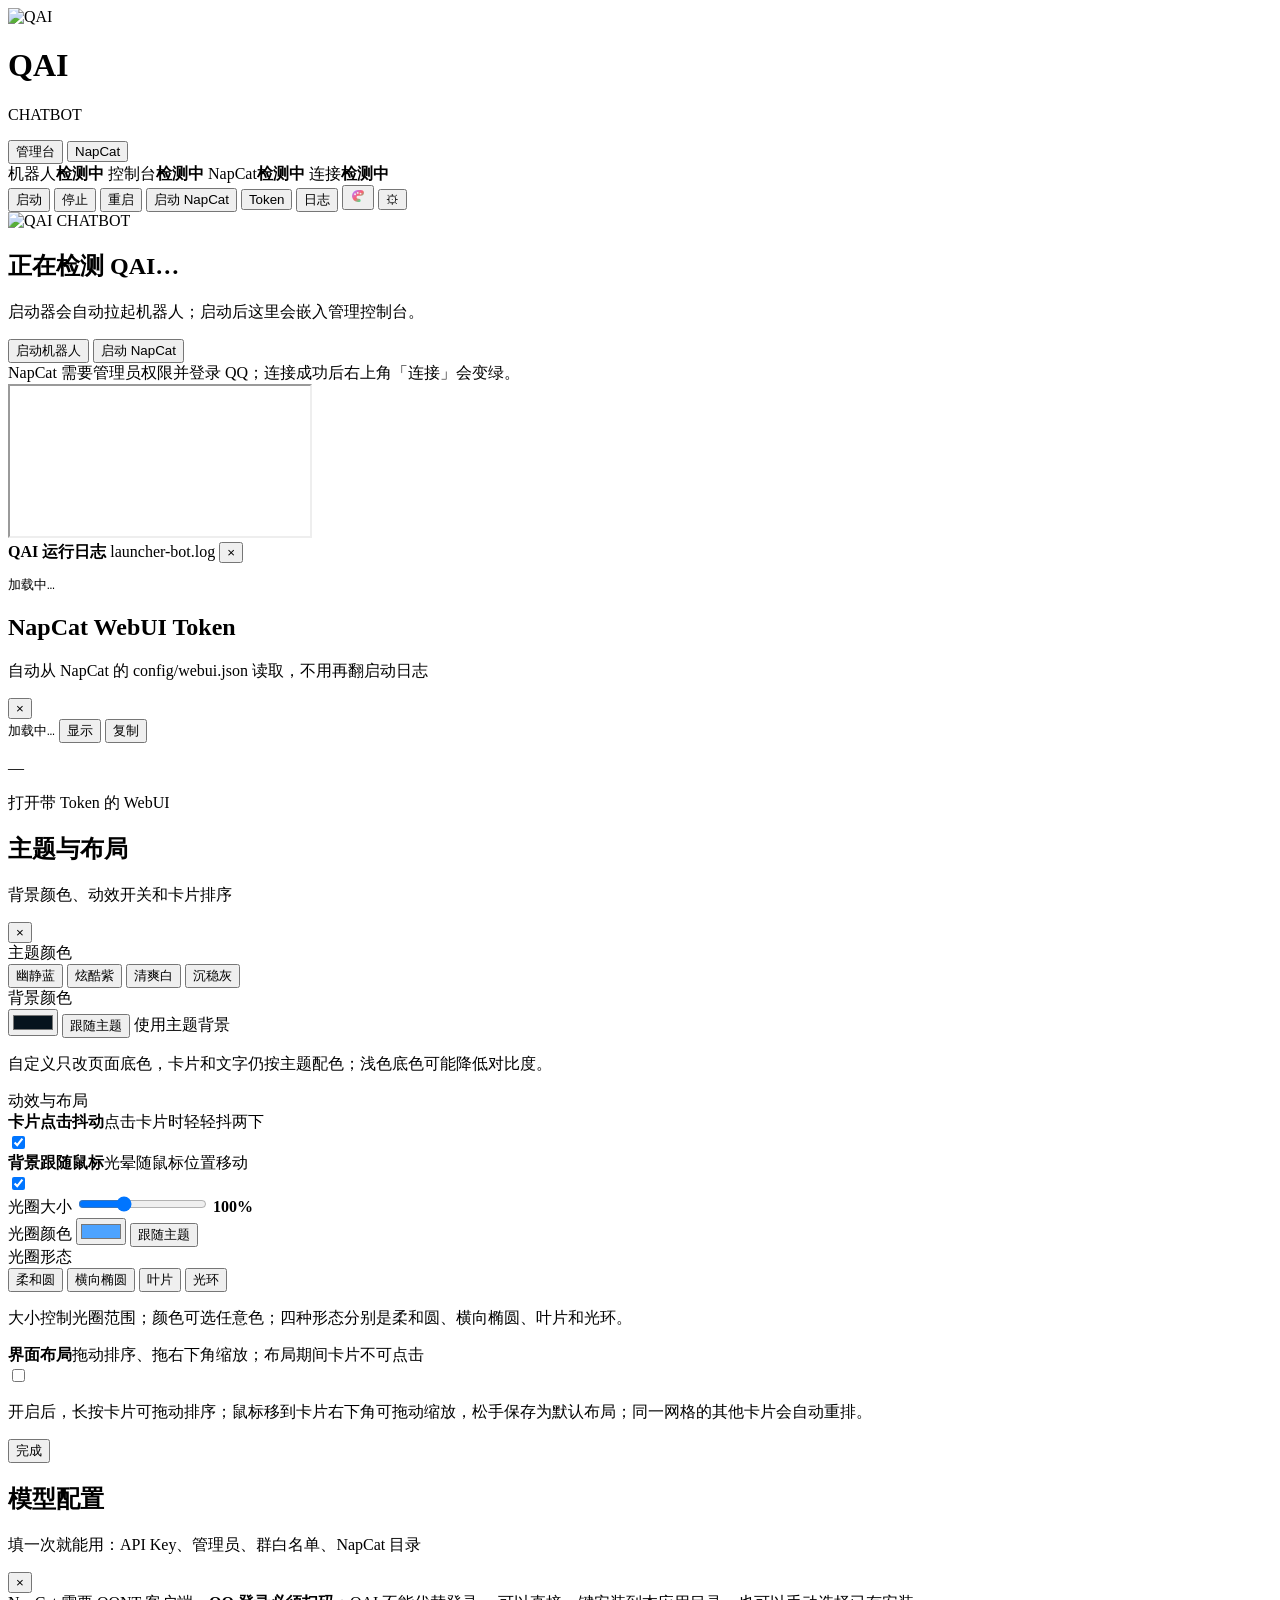
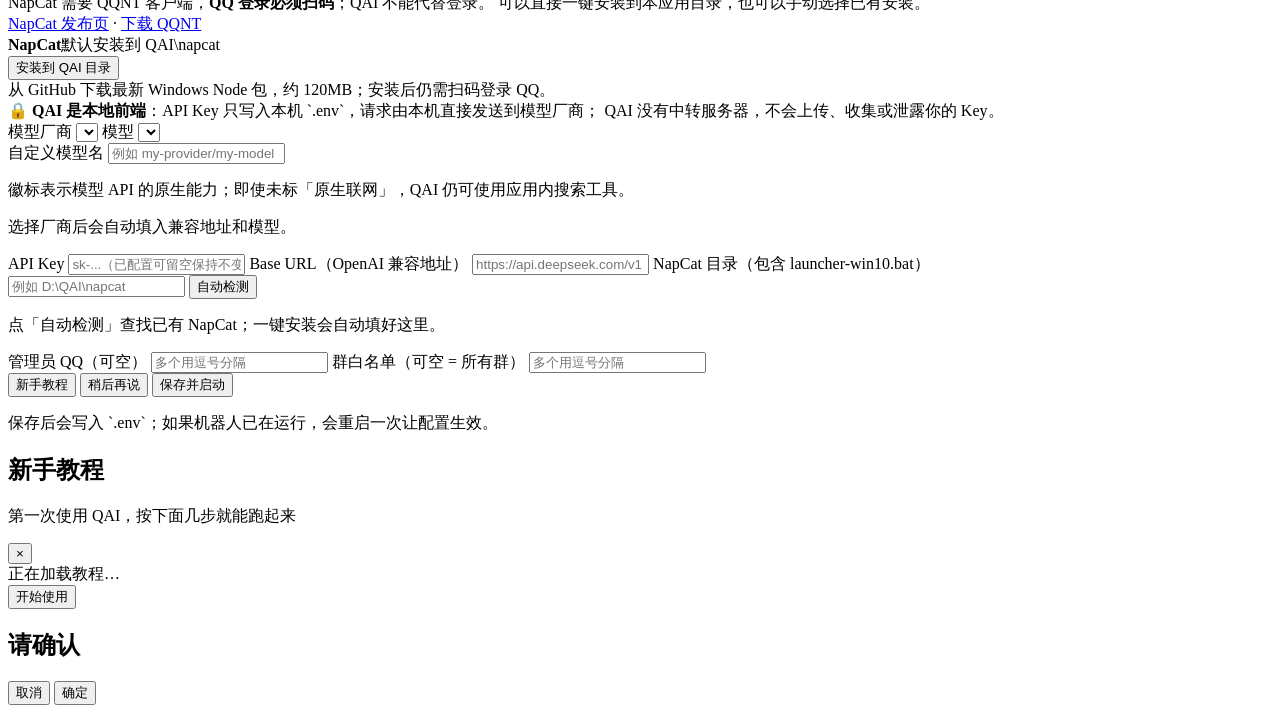
==== launcher_ui/index.html @ df4a03fd "1.0" ====
<!DOCTYPE html>
<html lang="zh-CN">
<head>
  <meta charset="utf-8">
  <meta name="viewport" content="width=device-width, initial-scale=1">
  <meta name="theme-color" content="#0a0c12">
  <title>QAI</title>
  <meta name="theme-color" content="#06131d">
  <script>
    try {
      var savedTheme = localStorage.getItem("qai-theme");
      document.documentElement.dataset.theme = savedTheme || "blue";
    } catch (e) {
      document.documentElement.dataset.theme = "blue";
    }
  </script>
  <link rel="icon" href="/qai-icon-64.png" type="image/png">
  <link rel="stylesheet" href="/app.css">
  <link rel="stylesheet" href="/theme.css">
</head>
<body class="qai-shell">
<div class="ambient" aria-hidden="true"></div>
<header class="topbar">
  <div class="brand">
    <div class="brand-logo"><img src="/qai-icon.png" alt="QAI"></div>
    <div class="brand-text">
      <h1>QAI</h1>
      <p>CHATBOT</p>
    </div>
  </div>

  <div class="view-tabs" id="viewTabs">
    <button class="view-tab active" data-view="panel" type="button">管理台</button>
    <button class="view-tab" data-view="napcat" type="button">NapCat</button>
  </div>

  <div class="statuses" id="statuses">
    <span class="status-chip" id="chipBot"><i></i><span>机器人</span><b>检测中</b></span>
    <span class="status-chip" id="chipPanel"><i></i><span>控制台</span><b>检测中</b></span>
    <span class="status-chip" id="chipNapcat"><i></i><span>NapCat</span><b>检测中</b></span>
    <span class="status-chip" id="chipWs"><i></i><span>连接</span><b>检测中</b></span>
  </div>

  <div class="actions">
    <button class="btn btn-primary" id="startBtn" type="button">启动</button>
    <button class="btn" id="stopBtn" type="button">停止</button>
    <button class="btn" id="restartBtn" type="button">重启</button>
    <button class="btn btn-ghost" id="napcatBtn" type="button">启动 NapCat</button>
    <button class="btn btn-ghost" id="tokenBtn" type="button">Token</button>
    <button class="btn btn-ghost" id="logBtn" type="button">日志</button>
    <button class="icon-btn" id="appearanceBtn" type="button" title="主题与布局" aria-label="主题与布局">
      <svg class="rainbow-icon" viewBox="0 0 24 24" width="16" height="16" aria-hidden="true">
        <defs>
          <linearGradient id="qaiRainbow" x1="0" y1="0" x2="24" y2="24" gradientUnits="userSpaceOnUse">
            <stop offset="0%" stop-color="#ff5f6d"><animate attributeName="stop-color" values="#ff5f6d;#4facfe;#47e891;#c471ed;#ff5f6d" dur="8s" repeatCount="indefinite"/></stop>
            <stop offset="25%" stop-color="#ffc371"><animate attributeName="stop-color" values="#ffc371;#c471ed;#4facfe;#47e891;#ffc371" dur="8s" repeatCount="indefinite"/></stop>
            <stop offset="50%" stop-color="#47e891"><animate attributeName="stop-color" values="#47e891;#ff5f6d;#ffc371;#4facfe;#47e891" dur="8s" repeatCount="indefinite"/></stop>
            <stop offset="75%" stop-color="#4facfe"><animate attributeName="stop-color" values="#4facfe;#47e891;#c471ed;#ffc371;#4facfe" dur="8s" repeatCount="indefinite"/></stop>
            <stop offset="100%" stop-color="#c471ed"><animate attributeName="stop-color" values="#c471ed;#ffc371;#ff5f6d;#47e891;#c471ed" dur="8s" repeatCount="indefinite"/></stop>
          </linearGradient>
        </defs>
        <path fill="url(#qaiRainbow)" d="M12 3a9 9 0 1 0 0 18h1.6a2.4 2.4 0 0 0 0-4.8H12a2.2 2.2 0 0 1 0-4.4h4.2A4.8 4.8 0 0 0 21 7.2 4.8 4.8 0 0 0 16.2 3H12Zm-4.4 5a1.4 1.4 0 1 1 0 2.8 1.4 1.4 0 0 1 0-2.8Zm4-2a1.4 1.4 0 1 1 0 2.8 1.4 1.4 0 0 1 0-2.8Zm4.2 1a1.4 1.4 0 1 1 0 2.8 1.4 1.4 0 0 1 0-2.8Z"/>
      </svg>
    </button>
    <button class="icon-btn" id="setupBtn" type="button" title="模型配置" aria-label="模型配置"><span class="gear-icon">⚙</span></button>
  </div>
</header>

<main class="stage">
  <div class="placeholder" id="placeholder">
    <div class="cover-card"><img src="/qai-cover.png" alt="QAI CHATBOT"></div>
    <h2 id="placeholderTitle">正在检测 QAI…</h2>
    <p id="placeholderText">启动器会自动拉起机器人；启动后这里会嵌入管理控制台。</p>
    <div class="placeholder-actions">
      <button class="btn btn-primary" id="placeholderStart" type="button">启动机器人</button>
      <button class="btn btn-ghost" id="placeholderNapcat" type="button">启动 NapCat</button>
    </div>
    <div class="hint" id="placeholderHint">NapCat 需要管理员权限并登录 QQ；连接成功后右上角「连接」会变绿。</div>
  </div>
  <iframe id="panelFrame" title="QAI 管理控制台 / NapCat WebUI" src="about:blank"></iframe>

  <section class="log-drawer hidden" id="logDrawer">
    <div class="log-head">
      <b>QAI 运行日志</b>
      <span class="muted" id="logMeta">launcher-bot.log</span>
      <button class="icon-btn" id="closeLog" type="button" aria-label="关闭">×</button>
    </div>
    <pre id="logText">加载中…</pre>
  </section>
</main>

<div class="modal-backdrop hidden" id="tokenModal">
  <div class="modal" role="dialog" aria-modal="true" aria-labelledby="tokenTitle">
    <div class="modal-head">
      <div>
        <h2 id="tokenTitle">NapCat WebUI Token</h2>
        <p class="muted">自动从 NapCat 的 config/webui.json 读取，不用再翻启动日志</p>
      </div>
      <button class="icon-btn" id="closeToken" type="button" aria-label="关闭">×</button>
    </div>
    <div class="modal-body">
      <div class="token-row">
        <code id="tokenDisplay">加载中…</code>
        <button class="btn btn-ghost btn-sm" id="toggleToken" type="button">显示</button>
        <button class="btn btn-primary btn-sm" id="copyToken" type="button">复制</button>
      </div>
      <p class="hint" id="tokenMeta">—</p>
      <div class="modal-actions">
        <a class="btn btn-primary" id="tokenOpen" target="_blank" rel="noreferrer">打开带 Token 的 WebUI</a>
      </div>
    </div>
  </div>
</div>

<div class="modal-backdrop hidden" id="appearanceModal">
  <div class="modal appearance-modal" role="dialog" aria-modal="true" aria-labelledby="appearanceTitle">
    <div class="modal-head">
      <div>
        <h2 id="appearanceTitle">主题与布局</h2>
        <p class="muted">背景颜色、动效开关和卡片排序</p>
      </div>
      <button class="icon-btn" id="closeAppearance" type="button" aria-label="关闭">×</button>
    </div>
    <div class="modal-body">
      <div class="setting-group">
        <div class="setting-title">主题颜色</div>
        <div class="theme-grid">
          <button class="theme-option theme-choice" data-theme="blue" type="button"><i class="theme-swatch"></i><span>幽静蓝</span></button>
          <button class="theme-option theme-choice" data-theme="purple" type="button"><i class="theme-swatch"></i><span>炫酷紫</span></button>
          <button class="theme-option theme-choice" data-theme="white" type="button"><i class="theme-swatch"></i><span>清爽白</span></button>
          <button class="theme-option theme-choice" data-theme="gray" type="button"><i class="theme-swatch"></i><span>沉稳灰</span></button>
        </div>
      </div>

      <div class="setting-group">
        <div class="setting-title">背景颜色</div>
        <div class="color-row">
          <input type="color" id="bgColor" value="#06131d" aria-label="背景颜色">
          <button class="btn btn-ghost btn-sm" id="bgReset" type="button">跟随主题</button>
          <span class="hint" id="bgColorValue">使用主题背景</span>
        </div>
        <p class="hint">自定义只改页面底色，卡片和文字仍按主题配色；浅色底色可能降低对比度。</p>
      </div>

      <div class="setting-group">
        <div class="setting-title">动效与布局</div>
        <div class="switch-row">
          <div><b>卡片点击抖动</b><span>点击卡片时轻轻抖两下</span></div>
          <label class="switch"><input type="checkbox" id="toggleJiggle" checked><i></i></label>
        </div>
        <div class="switch-row">
          <div><b>背景跟随鼠标</b><span>光晕随鼠标位置移动</span></div>
          <label class="switch"><input type="checkbox" id="toggleBgFollow" checked><i></i></label>
        </div>
        <div class="glow-settings" id="glowSettings">
          <div class="glow-row">
            <span>光圈大小</span>
            <input type="range" id="glowSize" min="60" max="180" step="5" value="100" aria-label="光圈大小">
            <b id="glowSizeValue">100%</b>
          </div>
          <div class="glow-row">
            <span>光圈颜色</span>
            <input type="color" id="glowColor" value="#4da3ff" aria-label="光圈颜色">
            <button class="btn btn-ghost btn-sm" id="glowReset" type="button">跟随主题</button>
          </div>
          <div class="glow-row glow-shape-row">
            <span>光圈形态</span>
            <div class="glow-shapes">
              <button class="glow-shape active" data-shape="soft" type="button">柔和圆</button>
              <button class="glow-shape" data-shape="wide" type="button">横向椭圆</button>
              <button class="glow-shape" data-shape="leaf" type="button">叶片</button>
              <button class="glow-shape" data-shape="ring" type="button">光环</button>
            </div>
          </div>
          <p class="hint">大小控制光圈范围；颜色可选任意色；四种形态分别是柔和圆、横向椭圆、叶片和光环。</p>
        </div>
        <div class="switch-row">
          <div><b>界面布局</b><span>拖动排序、拖右下角缩放；布局期间卡片不可点击</span></div>
          <label class="switch"><input type="checkbox" id="toggleCardDrag"><i></i></label>
        </div>
        <p class="hint">开启后，长按卡片可拖动排序；鼠标移到卡片右下角可拖动缩放，松手保存为默认布局；同一网格的其他卡片会自动重排。</p>
      </div>

      <div class="modal-actions">
        <button class="btn btn-primary" id="appearanceDone" type="button">完成</button>
      </div>
    </div>
  </div>
</div>

<div class="modal-backdrop hidden" id="setupModal">
  <div class="modal setup-modal" role="dialog" aria-modal="true" aria-labelledby="setupTitle">
    <div class="modal-head">
      <div>
        <h2 id="setupTitle">模型配置</h2>
        <p class="muted">填一次就能用：API Key、管理员、群白名单、NapCat 目录</p>
      </div>
      <button class="icon-btn" id="closeSetup" type="button" aria-label="关闭">×</button>
    </div>
    <div class="modal-body">
      <div class="setup-notice">
        NapCat 需要 QQNT 客户端，<b>QQ 登录必须扫码</b>；QAI 不能代替登录。
        可以直接一键安装到本应用目录，也可以手动选择已有安装。<br>
        <a href="https://github.com/NapNeko/NapCatQQ/releases" target="_blank" rel="noreferrer">NapCat 发布页</a>
        ·
        <a href="https://im.qq.com/" target="_blank" rel="noreferrer">下载 QQNT</a>
      </div>

      <div class="install-box">
        <div class="install-head">
          <div><b>NapCat</b><span class="muted">默认安装到 QAI\napcat</span></div>
          <button class="btn btn-primary btn-sm" id="setupNapcatInstall" type="button">安装到 QAI 目录</button>
        </div>
        <div class="install-progress"><i id="setupNapcatBar"></i></div>
        <div class="hint" id="setupNapcatState">从 GitHub 下载最新 Windows Node 包，约 120MB；安装后仍需扫码登录 QQ。</div>
      </div>

      <div class="privacy-note">
        🔒 <b>QAI 是本地前端</b>：API Key 只写入本机 `.env`，请求由本机直接发送到模型厂商；
        QAI 没有中转服务器，不会上传、收集或泄露你的 Key。
      </div>

      <div class="form-row">
        <label class="field">
          <span>模型厂商</span>
          <select id="setupProvider"></select>
        </label>
        <label class="field">
          <span>模型</span>
          <select id="setupModel"></select>
        </label>
      </div>
      <label class="field hidden" id="setupModelCustomWrap">
        <span>自定义模型名</span>
        <input id="setupModelCustom" placeholder="例如 my-provider/my-model" autocomplete="off">
      </label>
      <p class="model-desc" id="setupModelDesc"></p>
      <div class="cap-row" id="setupCaps"></div>
      <p class="hint">徽标表示模型 API 的原生能力；即使未标「原生联网」，QAI 仍可使用应用内搜索工具。</p>
      <p class="hint" id="setupProviderHint">选择厂商后会自动填入兼容地址和模型。</p>

      <label class="field">
        <span>API Key</span>
        <input id="setupKey" type="password" placeholder="sk-...（已配置可留空保持不变）" autocomplete="off">
      </label>
      <label class="field">
        <span>Base URL（OpenAI 兼容地址）</span>
        <input id="setupBase" placeholder="https://api.deepseek.com/v1" autocomplete="off">
      </label>

      <label class="field">
        <span>NapCat 目录（包含 launcher-win10.bat）</span>
        <div class="inline-field">
          <input id="setupNapdir" placeholder="例如 D:\QAI\napcat" autocomplete="off">
          <button class="btn btn-ghost btn-sm" id="setupDetect" type="button">自动检测</button>
        </div>
      </label>
      <p class="hint" id="setupDetectResult">点「自动检测」查找已有 NapCat；一键安装会自动填好这里。</p>
      <div class="form-row">
        <label class="field">
          <span>管理员 QQ（可空）</span>
          <input id="setupAdmin" placeholder="多个用逗号分隔" autocomplete="off">
        </label>
        <label class="field">
          <span>群白名单（可空 = 所有群）</span>
          <input id="setupGroups" placeholder="多个用逗号分隔" autocomplete="off">
        </label>
      </div>
      <div class="modal-actions">
        <button class="btn btn-ghost" id="tutorialBtn" type="button">新手教程</button>
        <button class="btn btn-ghost" id="setupLater" type="button">稍后再说</button>
        <button class="btn btn-primary" id="setupSave" type="button">保存并启动</button>
      </div>
      <p class="hint" id="setupSaveHint">保存后会写入 `.env`；如果机器人已在运行，会重启一次让配置生效。</p>
    </div>
  </div>
</div>

<div id="tutorialModal" class="modal-backdrop hidden">
  <div class="modal tutorial-modal" role="dialog" aria-modal="true" aria-labelledby="tutorialTitle">
    <div class="modal-head">
      <div><h2 id="tutorialTitle">新手教程</h2><p class="muted">第一次使用 QAI，按下面几步就能跑起来</p></div>
      <button class="icon-btn" id="closeTutorial" type="button" aria-label="关闭">×</button>
    </div>
    <div class="modal-body tutorial-body" id="tutorialBody">
      <div class="empty-state">正在加载教程…</div>
    </div>
    <div class="modal-actions">
      <button class="btn btn-primary" id="tutorialDone" type="button">开始使用</button>
    </div>
  </div>
</div>

<div id="qaiConfirmModal" class="modal-backdrop hidden">
  <div class="modal qai-confirm" role="alertdialog" aria-modal="true" aria-labelledby="qaiConfirmTitle">
    <div class="modal-head"><div><h2 id="qaiConfirmTitle">请确认</h2></div></div>
    <div class="modal-body"><p id="qaiConfirmText" class="confirm-text"></p></div>
    <div class="modal-actions">
      <button class="btn btn-ghost" id="qaiConfirmCancel" type="button">取消</button>
      <button class="btn btn-primary" id="qaiConfirmOk" type="button">确定</button>
    </div>
  </div>
</div>

<div id="toast" class="toast" aria-live="polite"></div>
<script src="/models.js"></script>
<script src="/theme.js"></script>
<script src="/app.js"></script>
</body>
</html>
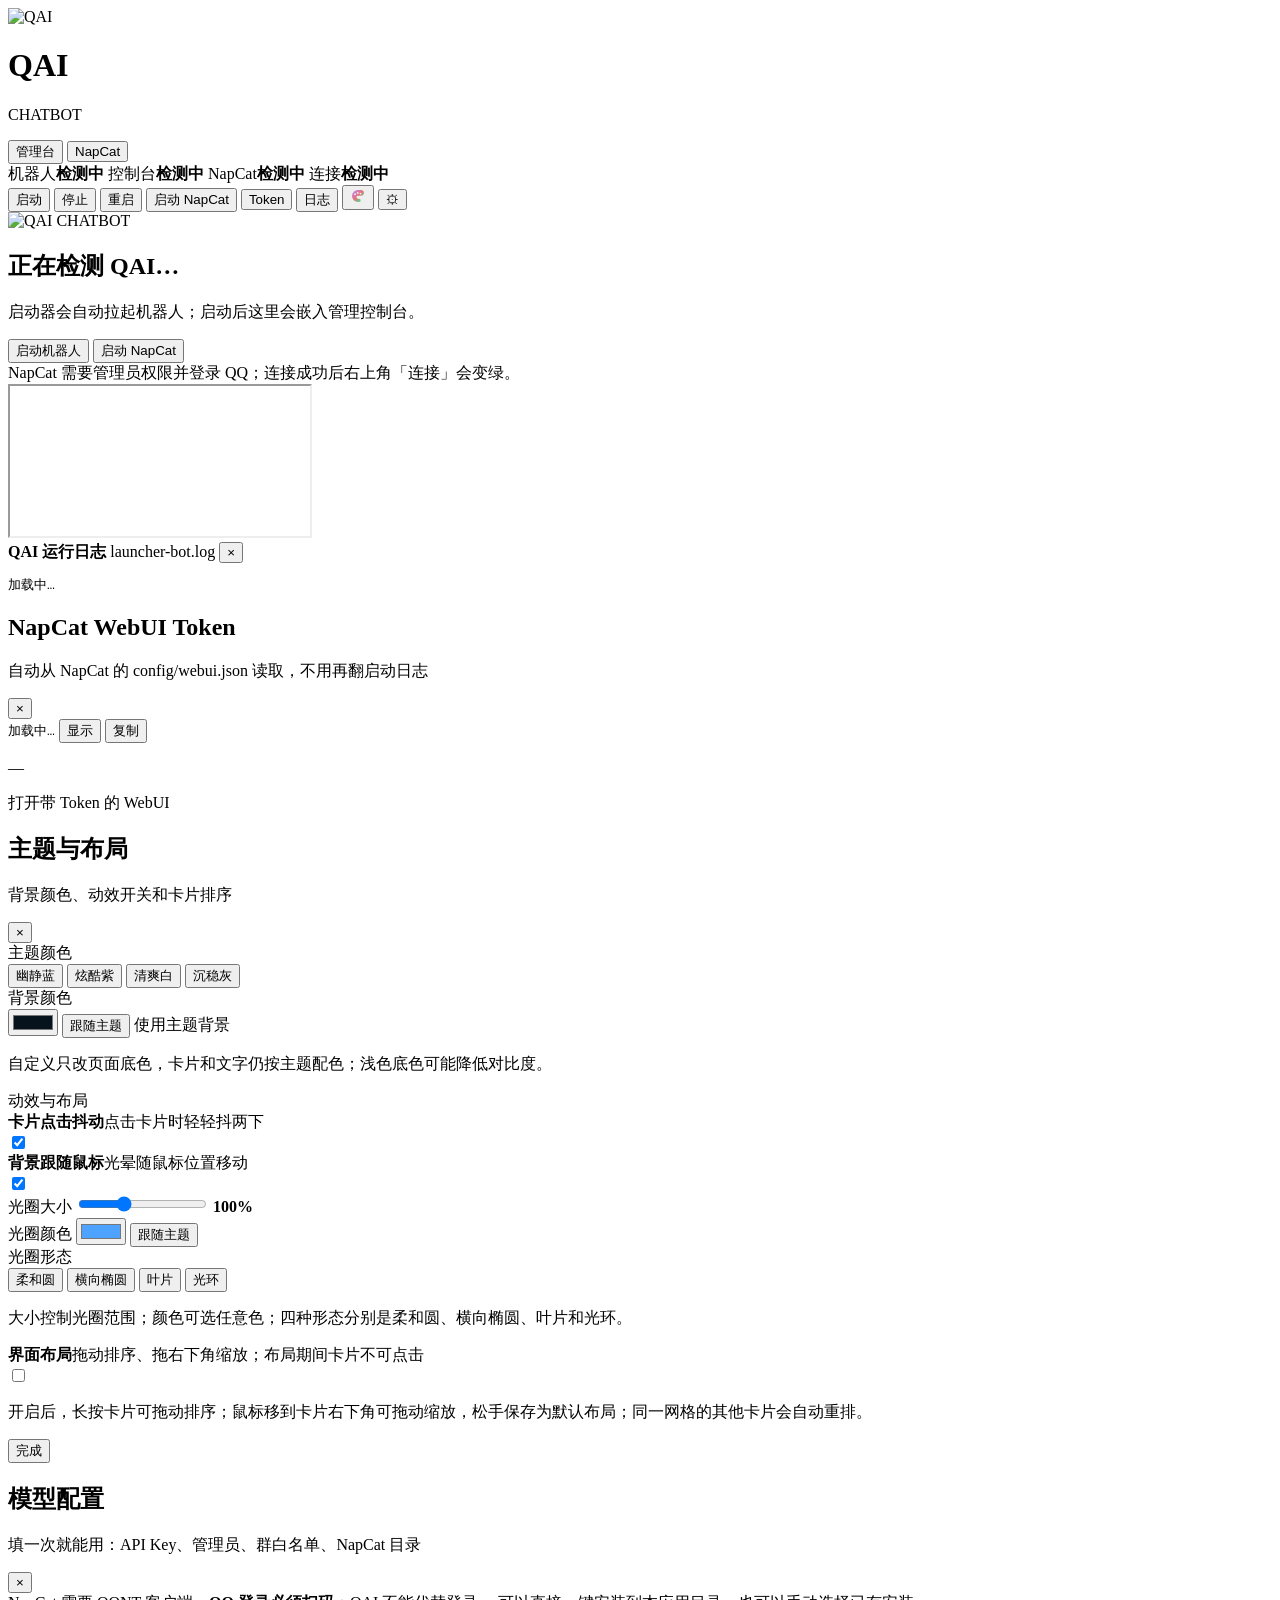
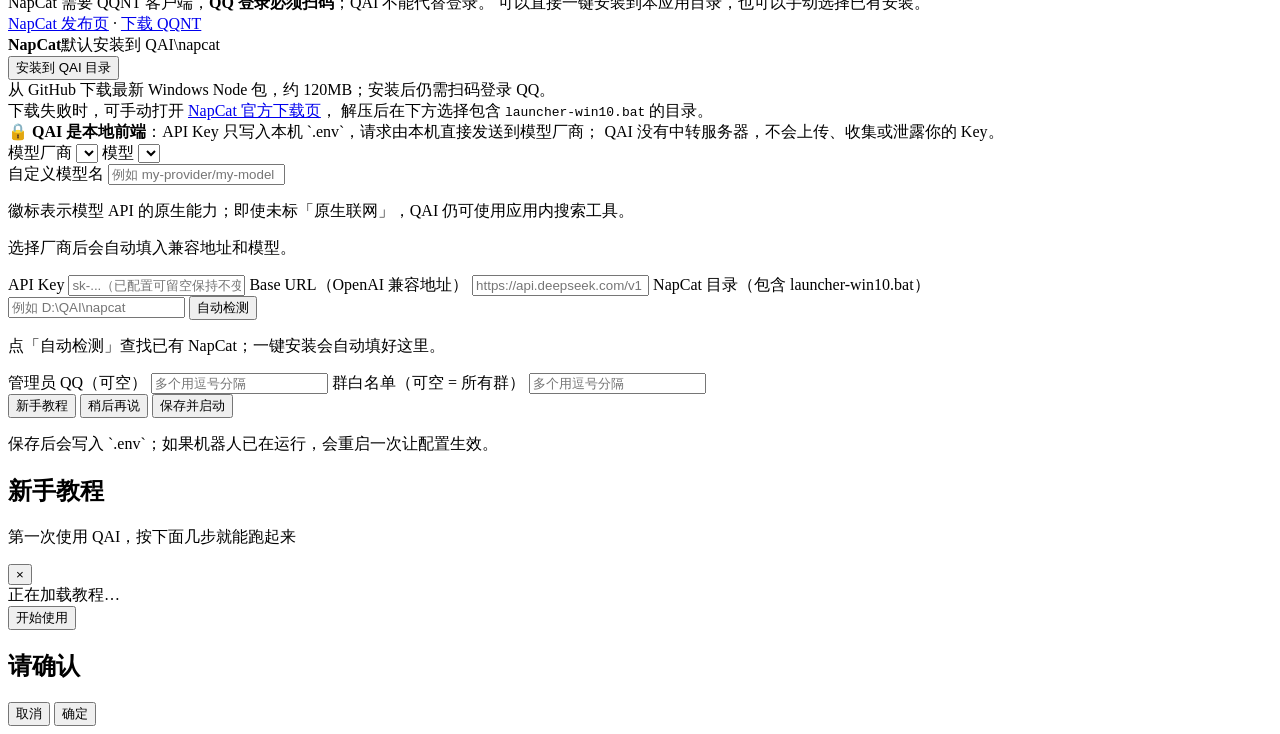
==== commit 5fbe451a: "fix: retry NapCat download and add manual fallback" ====
--- a/launcher_ui/index.html
+++ b/launcher_ui/index.html
@@ -213,6 +213,9 @@
         </div>
         <div class="install-progress"><i id="setupNapcatBar"></i></div>
         <div class="hint" id="setupNapcatState">从 GitHub 下载最新 Windows Node 包，约 120MB；安装后仍需扫码登录 QQ。</div>
+        <div class="hint">下载失败时，可手动打开
+          <a href="https://github.com/NapNeko/NapCatQQ/releases" target="_blank" rel="noreferrer">NapCat 官方下载页</a>，
+          解压后在下方选择包含 <code>launcher-win10.bat</code> 的目录。</div>
       </div>
 
       <div class="privacy-note">
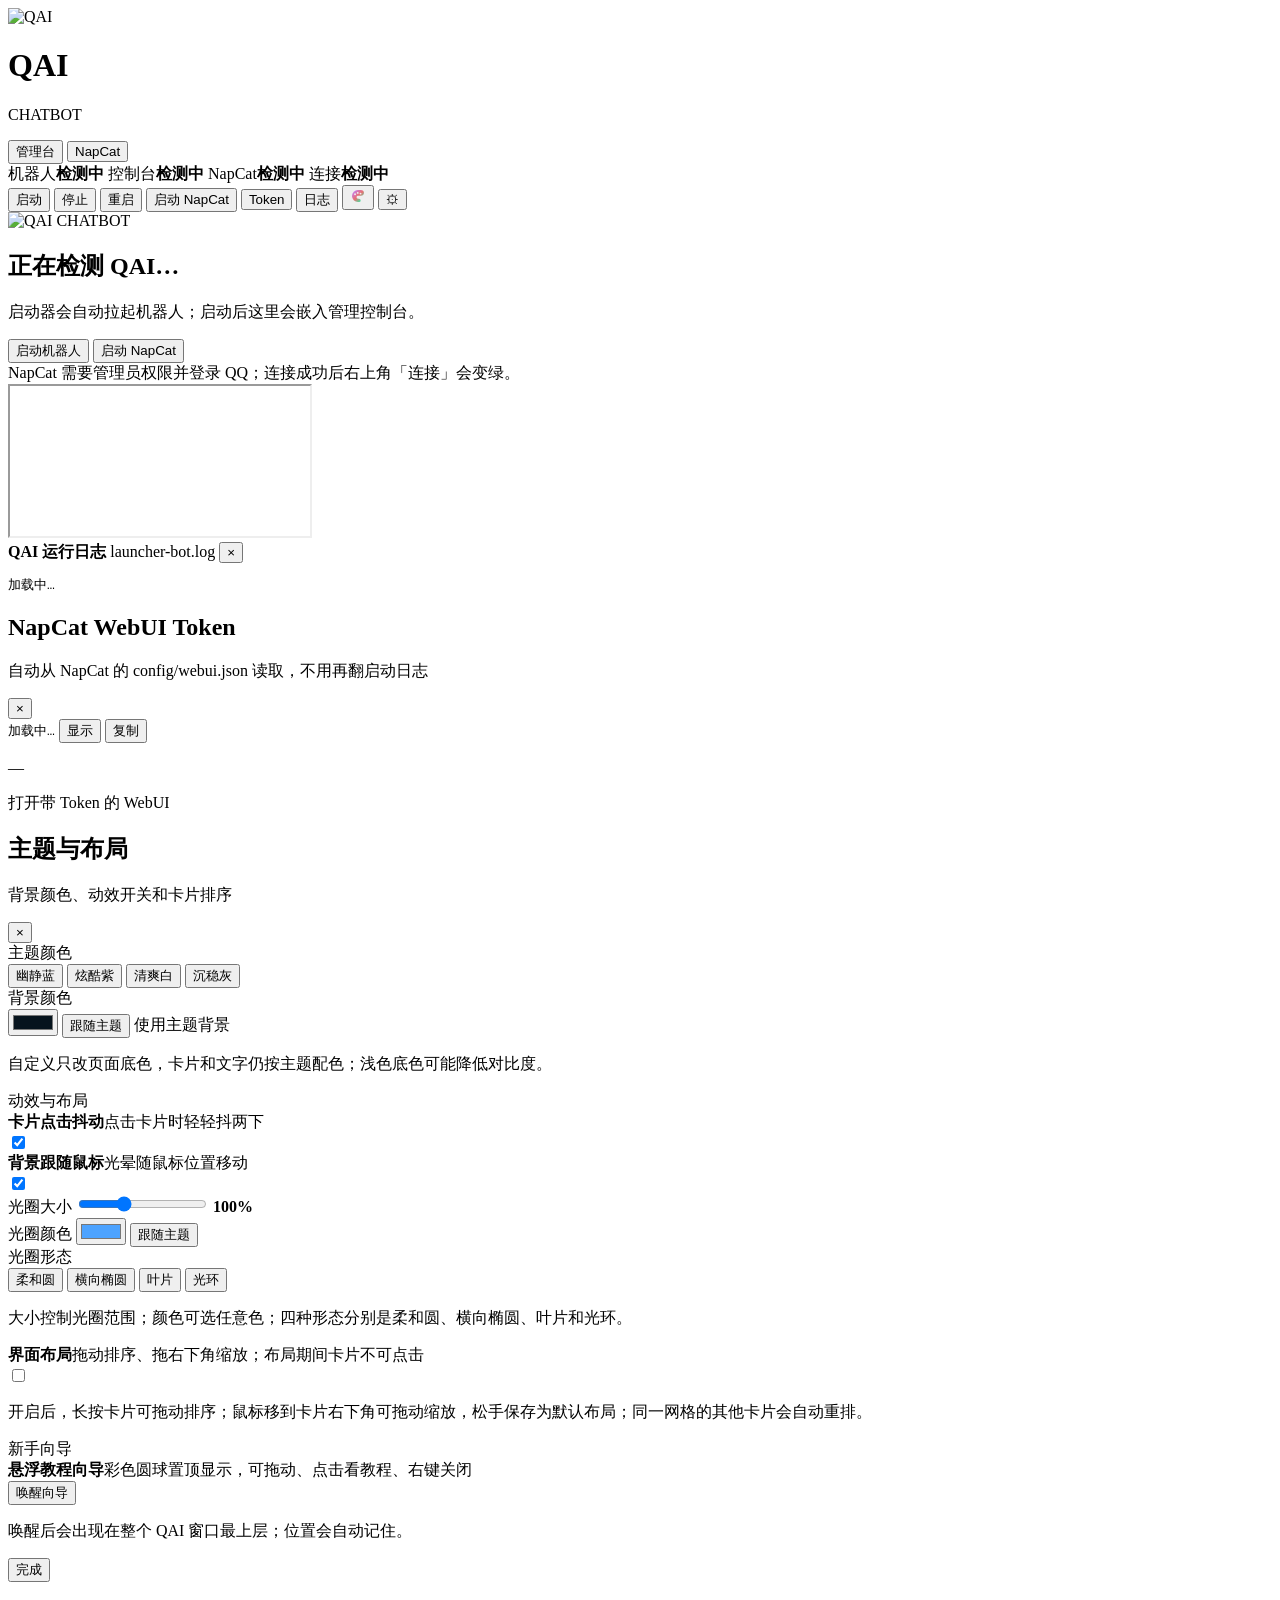
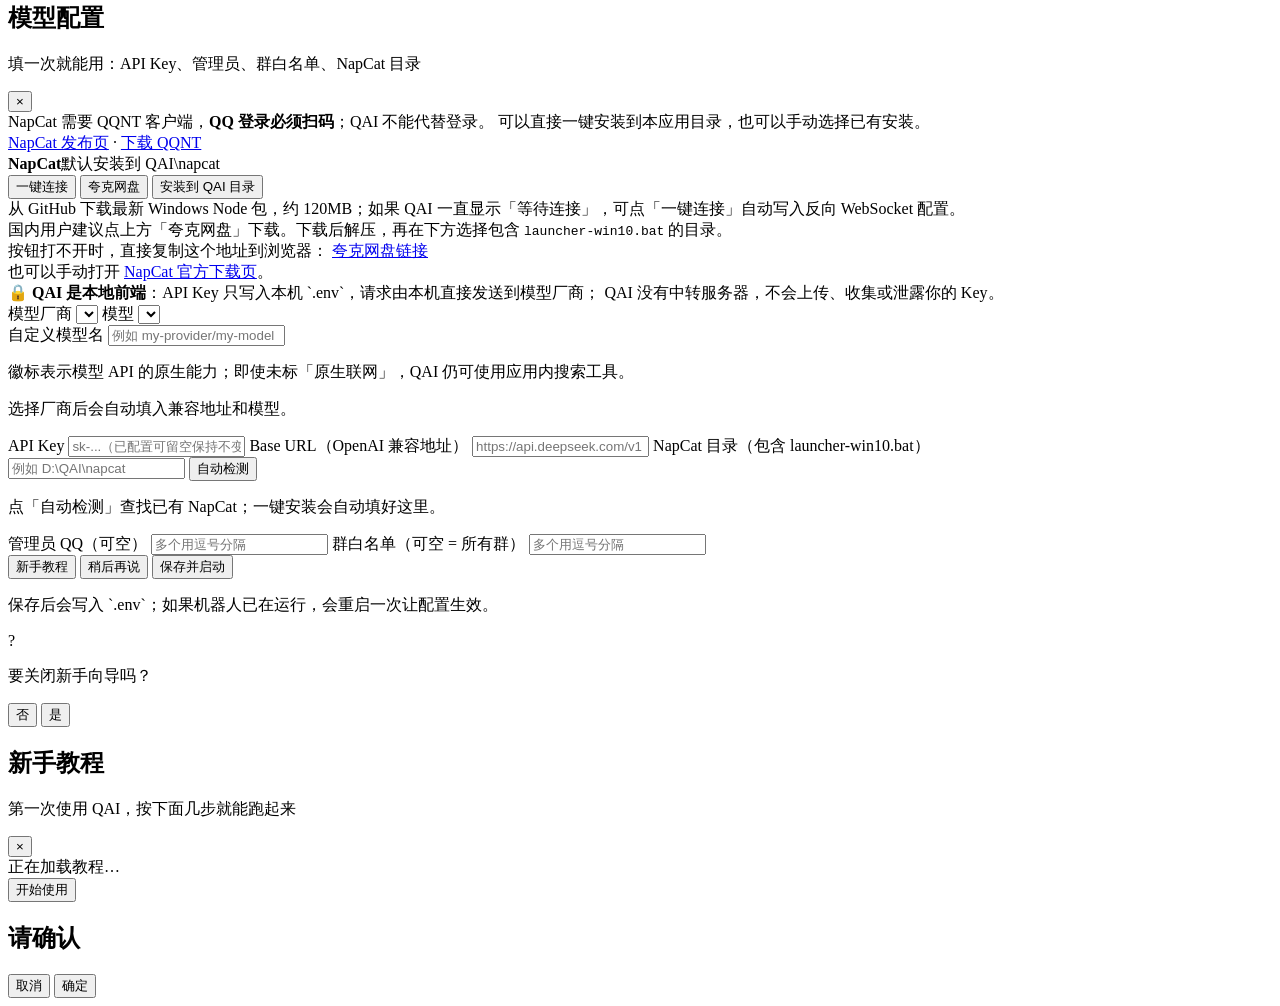
==== commit 5a6e1129: "feat: QAI 1.1.0 persona models, one-click NapCat, floating guide" ====
--- a/launcher_ui/index.html
+++ b/launcher_ui/index.html
@@ -181,6 +181,15 @@
         <p class="hint">开启后，长按卡片可拖动排序；鼠标移到卡片右下角可拖动缩放，松手保存为默认布局；同一网格的其他卡片会自动重排。</p>
       </div>
 
+      <div class="setting-group">
+        <div class="setting-title">新手向导</div>
+        <div class="switch-row">
+          <div><b>悬浮教程向导</b><span>彩色圆球置顶显示，可拖动、点击看教程、右键关闭</span></div>
+          <button class="btn btn-ghost btn-sm" id="wakeGuide" type="button">唤醒向导</button>
+        </div>
+        <p class="hint">唤醒后会出现在整个 QAI 窗口最上层；位置会自动记住。</p>
+      </div>
+
       <div class="modal-actions">
         <button class="btn btn-primary" id="appearanceDone" type="button">完成</button>
       </div>
@@ -209,13 +218,20 @@
       <div class="install-box">
         <div class="install-head">
           <div><b>NapCat</b><span class="muted">默认安装到 QAI\napcat</span></div>
-          <button class="btn btn-primary btn-sm" id="setupNapcatInstall" type="button">安装到 QAI 目录</button>
+          <div class="install-actions">
+            <button class="btn btn-ghost btn-sm" id="setupNapcatQuick" type="button">一键连接</button>
+            <button class="btn btn-ghost btn-sm" id="setupNapcatPan" type="button">夸克网盘</button>
+            <button class="btn btn-primary btn-sm" id="setupNapcatInstall" type="button">安装到 QAI 目录</button>
+          </div>
         </div>
         <div class="install-progress"><i id="setupNapcatBar"></i></div>
-        <div class="hint" id="setupNapcatState">从 GitHub 下载最新 Windows Node 包，约 120MB；安装后仍需扫码登录 QQ。</div>
-        <div class="hint">下载失败时，可手动打开
-          <a href="https://github.com/NapNeko/NapCatQQ/releases" target="_blank" rel="noreferrer">NapCat 官方下载页</a>，
-          解压后在下方选择包含 <code>launcher-win10.bat</code> 的目录。</div>
+        <div class="hint" id="setupNapcatState">从 GitHub 下载最新 Windows Node 包，约 120MB；如果 QAI 一直显示「等待连接」，可点「一键连接」自动写入反向 WebSocket 配置。</div>
+        <div class="hint">国内用户建议点上方「夸克网盘」下载。下载后解压，再在下方选择包含 <code>launcher-win10.bat</code> 的目录。</div>
+        <div class="hint">按钮打不开时，直接复制这个地址到浏览器：
+          <a href="https://pan.quark.cn/s/3dc6f10f0ebd" target="_blank" rel="noreferrer">夸克网盘链接</a>
+        </div>
+        <div class="hint">也可以手动打开
+          <a href="https://github.com/NapNeko/NapCatQQ/releases" target="_blank" rel="noreferrer">NapCat 官方下载页</a>。</div>
       </div>
 
       <div class="privacy-note">
@@ -279,6 +295,19 @@
   </div>
 </div>
 
+<div id="guideOrb" class="guide-orb hidden" role="button" tabindex="0" aria-label="打开新手教程，拖动可移动，右键可关闭" title="拖动移动 · 点击看教程 · 右键关闭">
+  <span class="guide-orb-halo" aria-hidden="true"></span>
+  <span class="guide-orb-mark" aria-hidden="true">?</span>
+</div>
+<div id="guideMenuBackdrop" class="guide-menu-backdrop hidden"></div>
+<div id="guideMenu" class="guide-menu hidden" role="dialog" aria-label="关闭新手向导">
+  <p>要关闭新手向导吗？</p>
+  <div class="guide-menu-actions">
+    <button class="btn btn-ghost btn-sm" id="guideNo" type="button">否</button>
+    <button class="btn btn-primary btn-sm" id="guideYes" type="button">是</button>
+  </div>
+</div>
+
 <div id="tutorialModal" class="modal-backdrop hidden">
   <div class="modal tutorial-modal" role="dialog" aria-modal="true" aria-labelledby="tutorialTitle">
     <div class="modal-head">
@@ -288,7 +317,7 @@
     <div class="modal-body tutorial-body" id="tutorialBody">
       <div class="empty-state">正在加载教程…</div>
     </div>
-    <div class="modal-actions">
+    <div class="modal-actions tutorial-footer" id="tutorialFooter">
       <button class="btn btn-primary" id="tutorialDone" type="button">开始使用</button>
     </div>
   </div>
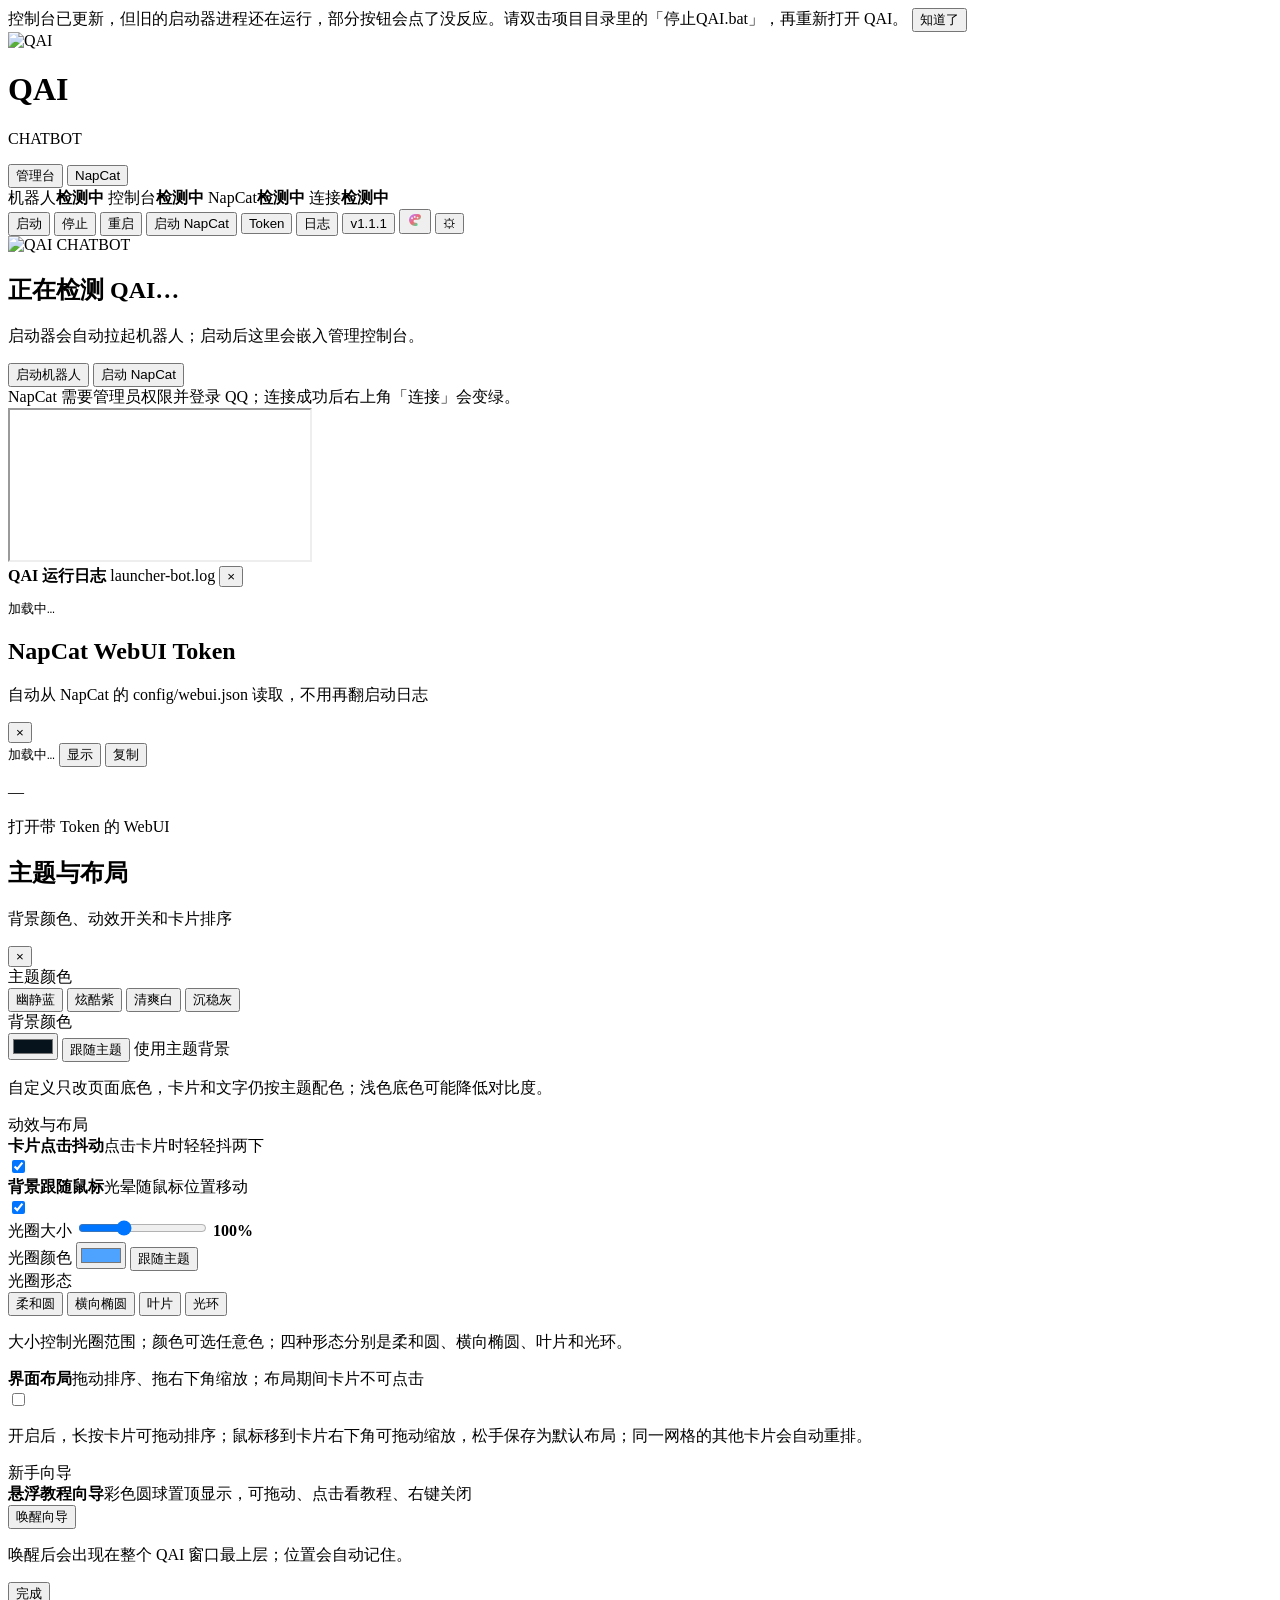
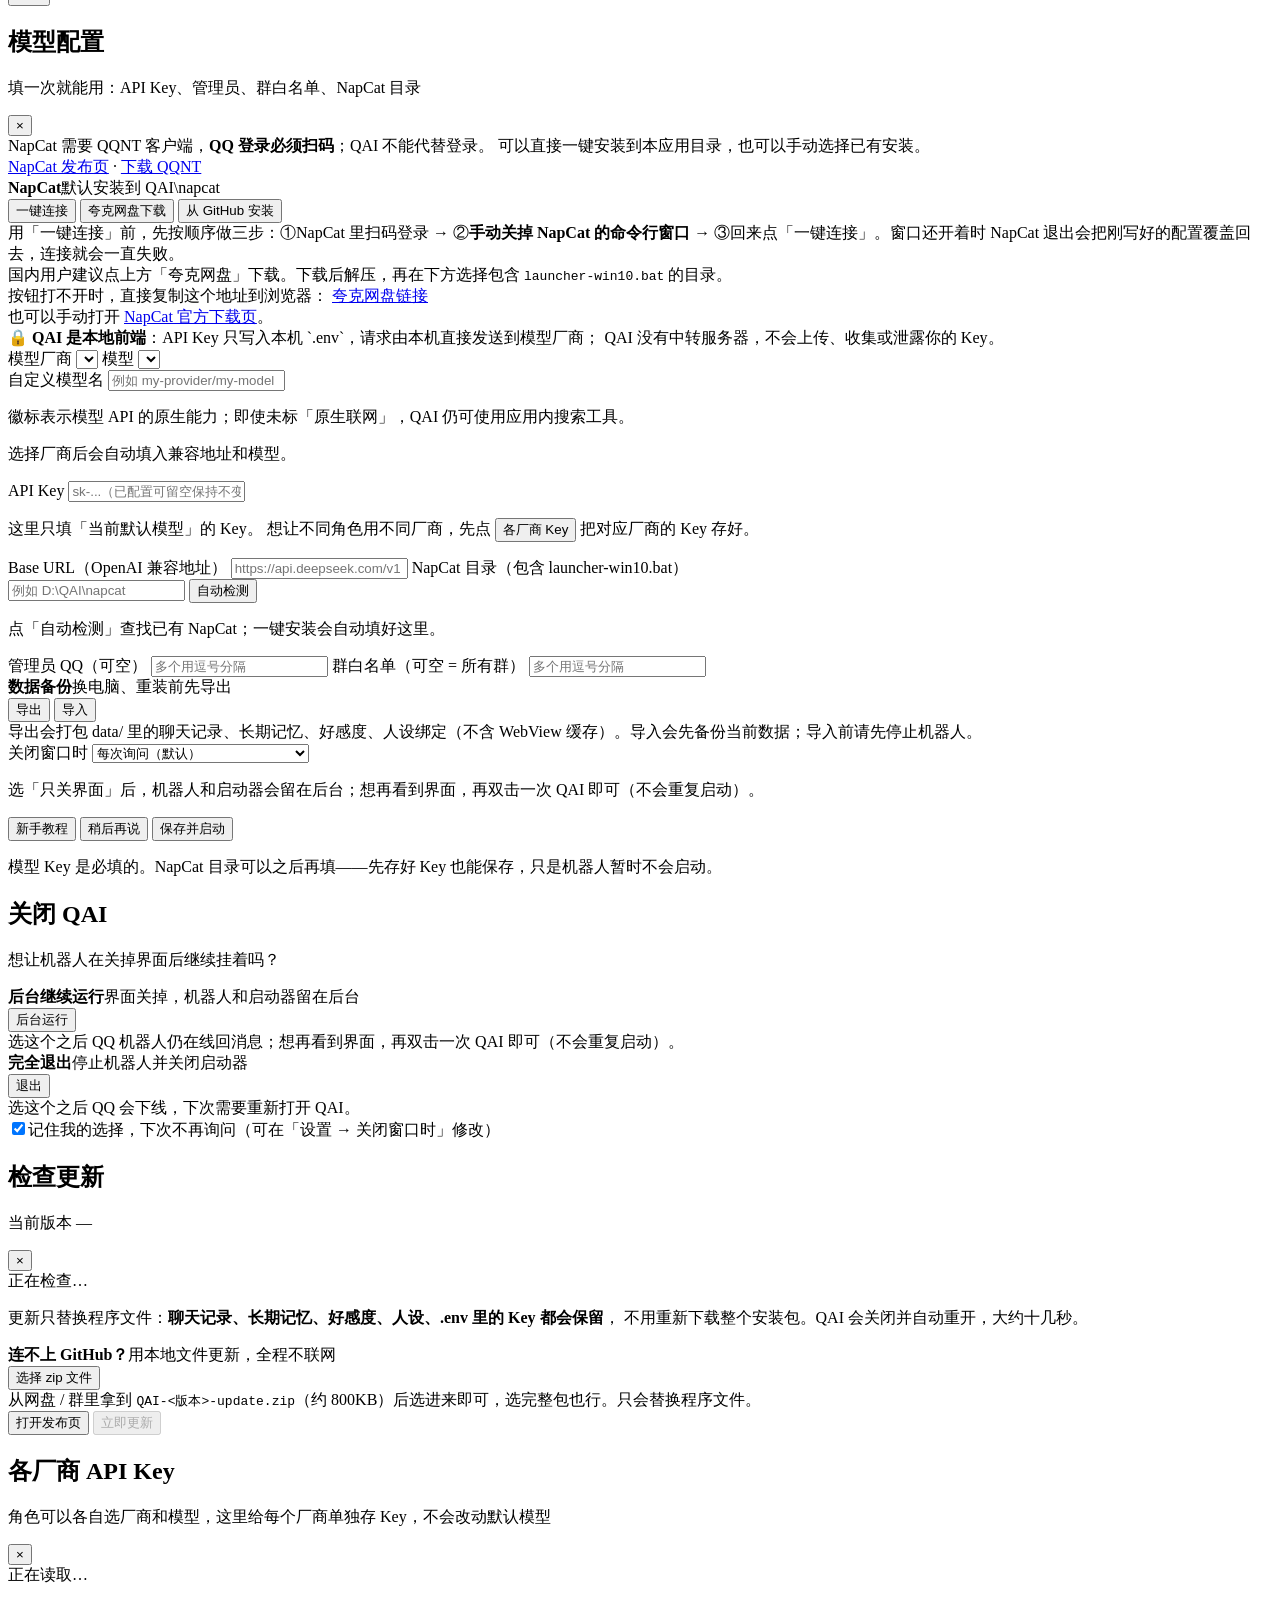
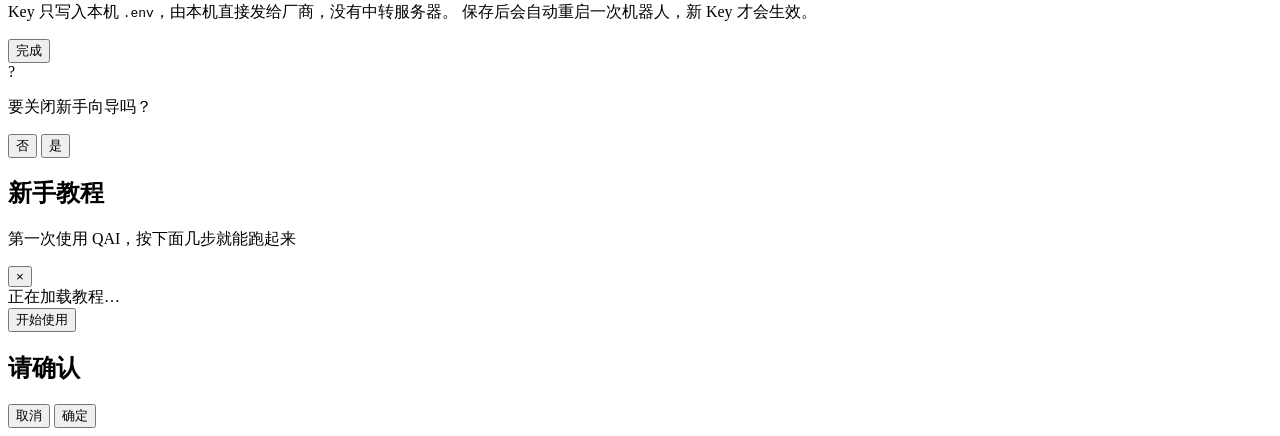
==== commit 78f0b1e2: "feat: QAI 1.2.0 - 在线更新、一键安装器、接口鉴权、托盘与体验修复 新增 - 在线更新：/api/update/check|apply|from-file，只替换程序文件，保留 dat" ====
--- a/launcher_ui/index.html
+++ b/launcher_ui/index.html
@@ -19,6 +19,11 @@
   <link rel="stylesheet" href="/theme.css">
 </head>
 <body class="qai-shell">
+<!-- 旧启动器进程 + 新界面文件 时的提示：新接口 404 会让按钮点了没反应 -->
+<div class="stale-banner hidden" id="staleBanner" role="alert">
+  <span id="staleBannerText">控制台已更新，但旧的启动器进程还在运行，部分按钮会点了没反应。请双击项目目录里的「停止QAI.bat」，再重新打开 QAI。</span>
+  <button class="btn btn-ghost btn-sm" id="staleBannerClose" type="button">知道了</button>
+</div>
 <div class="ambient" aria-hidden="true"></div>
 <header class="topbar">
   <div class="brand">
@@ -48,6 +53,7 @@
     <button class="btn btn-ghost" id="napcatBtn" type="button">启动 NapCat</button>
     <button class="btn btn-ghost" id="tokenBtn" type="button">Token</button>
     <button class="btn btn-ghost" id="logBtn" type="button">日志</button>
+    <button class="btn btn-ghost" id="updateBtn" type="button" title="检查更新">v1.1.1</button>
     <button class="icon-btn" id="appearanceBtn" type="button" title="主题与布局" aria-label="主题与布局">
       <svg class="rainbow-icon" viewBox="0 0 24 24" width="16" height="16" aria-hidden="true">
         <defs>
@@ -220,12 +226,12 @@
           <div><b>NapCat</b><span class="muted">默认安装到 QAI\napcat</span></div>
           <div class="install-actions">
             <button class="btn btn-ghost btn-sm" id="setupNapcatQuick" type="button">一键连接</button>
-            <button class="btn btn-ghost btn-sm" id="setupNapcatPan" type="button">夸克网盘</button>
-            <button class="btn btn-primary btn-sm" id="setupNapcatInstall" type="button">安装到 QAI 目录</button>
+            <button class="btn btn-primary btn-sm" id="setupNapcatPan" type="button">夸克网盘下载</button>
+            <button class="btn btn-ghost btn-sm" id="setupNapcatInstall" type="button">从 GitHub 安装</button>
           </div>
         </div>
         <div class="install-progress"><i id="setupNapcatBar"></i></div>
-        <div class="hint" id="setupNapcatState">从 GitHub 下载最新 Windows Node 包，约 120MB；如果 QAI 一直显示「等待连接」，可点「一键连接」自动写入反向 WebSocket 配置。</div>
+        <div class="hint" id="setupNapcatState">用「一键连接」前，先按顺序做三步：①NapCat 里扫码登录 → ②<b>手动关掉 NapCat 的命令行窗口</b> → ③回来点「一键连接」。窗口还开着时 NapCat 退出会把刚写好的配置覆盖回去，连接就会一直失败。</div>
         <div class="hint">国内用户建议点上方「夸克网盘」下载。下载后解压，再在下方选择包含 <code>launcher-win10.bat</code> 的目录。</div>
         <div class="hint">按钮打不开时，直接复制这个地址到浏览器：
           <a href="https://pan.quark.cn/s/3dc6f10f0ebd" target="_blank" rel="noreferrer">夸克网盘链接</a>
@@ -262,6 +268,12 @@
         <span>API Key</span>
         <input id="setupKey" type="password" placeholder="sk-...（已配置可留空保持不变）" autocomplete="off">
       </label>
+      <p class="hint">
+        这里只填「当前默认模型」的 Key。
+        想让不同角色用不同厂商，先点
+        <button class="btn btn-ghost btn-sm" id="setupKeysOpen" type="button">各厂商 Key</button>
+        把对应厂商的 Key 存好。
+      </p>
       <label class="field">
         <span>Base URL（OpenAI 兼容地址）</span>
         <input id="setupBase" placeholder="https://api.deepseek.com/v1" autocomplete="off">
@@ -285,12 +297,119 @@
           <input id="setupGroups" placeholder="多个用逗号分隔" autocomplete="off">
         </label>
       </div>
+      <div class="install-box">
+        <div class="install-head">
+          <div><b>数据备份</b><span class="muted">换电脑、重装前先导出</span></div>
+          <div class="install-actions">
+            <button class="btn btn-ghost btn-sm" id="dataExport" type="button">导出</button>
+            <button class="btn btn-ghost btn-sm" id="dataImport" type="button">导入</button>
+            <input type="file" id="dataImportFile" accept=".zip" hidden>
+          </div>
+        </div>
+        <div class="hint" id="dataState">导出会打包 data/ 里的聊天记录、长期记忆、好感度、人设绑定（不含 WebView 缓存）。导入会先备份当前数据；导入前请先停止机器人。</div>
+      </div>
+
+      <label class="field">
+        <span>关闭窗口时</span>
+        <select id="setupCloseBehavior">
+          <option value="ask">每次询问（默认）</option>
+          <option value="background">只关界面：机器人在后台继续运行</option>
+          <option value="exit">退出：停止机器人并关闭启动器</option>
+        </select>
+      </label>
+      <p class="hint">选「只关界面」后，机器人和启动器会留在后台；想再看到界面，再双击一次 QAI 即可（不会重复启动）。</p>
+
       <div class="modal-actions">
         <button class="btn btn-ghost" id="tutorialBtn" type="button">新手教程</button>
         <button class="btn btn-ghost" id="setupLater" type="button">稍后再说</button>
         <button class="btn btn-primary" id="setupSave" type="button">保存并启动</button>
       </div>
-      <p class="hint" id="setupSaveHint">保存后会写入 `.env`；如果机器人已在运行，会重启一次让配置生效。</p>
+      <p class="hint" id="setupSaveHint">模型 Key 是必填的。NapCat 目录可以之后再填——先存好 Key 也能保存，只是机器人暂时不会启动。</p>
+    </div>
+  </div>
+</div>
+
+<div class="modal-backdrop hidden" id="closeModal">
+  <div class="modal" role="dialog" aria-modal="true" aria-labelledby="closeTitle">
+    <div class="modal-head">
+      <div>
+        <h2 id="closeTitle">关闭 QAI</h2>
+        <p class="muted">想让机器人在关掉界面后继续挂着吗？</p>
+      </div>
+    </div>
+    <div class="modal-body">
+      <div class="install-box">
+        <div class="install-head">
+          <div><b>后台继续运行</b><span class="muted">界面关掉，机器人和启动器留在后台</span></div>
+          <button class="btn btn-primary btn-sm" id="closeBackground" type="button">后台运行</button>
+        </div>
+        <div class="hint">选这个之后 QQ 机器人仍在线回消息；想再看到界面，再双击一次 QAI 即可（不会重复启动）。</div>
+      </div>
+      <div class="install-box">
+        <div class="install-head">
+          <div><b>完全退出</b><span class="muted">停止机器人并关闭启动器</span></div>
+          <button class="btn btn-ghost btn-sm" id="closeExit" type="button">退出</button>
+        </div>
+        <div class="hint">选这个之后 QQ 会下线，下次需要重新打开 QAI。</div>
+      </div>
+      <div class="check-row"><input type="checkbox" id="closeRemember" checked><label for="closeRemember">记住我的选择，下次不再询问（可在「设置 → 关闭窗口时」修改）</label></div>
+    </div>
+  </div>
+</div>
+
+<div class="modal-backdrop hidden" id="updateModal">
+  <div class="modal" role="dialog" aria-modal="true" aria-labelledby="updateTitle">
+    <div class="modal-head">
+      <div>
+        <h2 id="updateTitle">检查更新</h2>
+        <p class="muted" id="updateSub">当前版本 —</p>
+      </div>
+      <button class="icon-btn" id="closeUpdate" type="button" aria-label="关闭">×</button>
+    </div>
+    <div class="modal-body">
+      <div class="hint" id="updateState">正在检查…</div>
+      <pre class="update-notes hidden" id="updateNotes"></pre>
+      <p class="hint">
+        更新只替换程序文件：<b>聊天记录、长期记忆、好感度、人设、.env 里的 Key 都会保留</b>，
+        不用重新下载整个安装包。QAI 会关闭并自动重开，大约十几秒。
+      </p>
+      <div class="install-box">
+        <div class="install-head">
+          <div><b>连不上 GitHub？</b><span class="muted">用本地文件更新，全程不联网</span></div>
+          <div class="install-actions">
+            <button class="btn btn-ghost btn-sm" id="updateLocal" type="button">选择 zip 文件</button>
+            <input type="file" id="updateLocalFile" accept=".zip" hidden>
+          </div>
+        </div>
+        <div class="hint">从网盘 / 群里拿到 <code>QAI-&lt;版本&gt;-update.zip</code>（约 800KB）后选进来即可，选完整包也行。只会替换程序文件。</div>
+      </div>
+
+      <div class="modal-actions">
+        <button class="btn btn-ghost" id="updatePage" type="button">打开发布页</button>
+        <button class="btn btn-primary" id="updateApply" type="button" disabled>立即更新</button>
+      </div>
+    </div>
+  </div>
+</div>
+
+<div class="modal-backdrop hidden" id="keysModal">
+  <div class="modal setup-modal" role="dialog" aria-modal="true" aria-labelledby="keysTitle">
+    <div class="modal-head">
+      <div>
+        <h2 id="keysTitle">各厂商 API Key</h2>
+        <p class="muted">角色可以各自选厂商和模型，这里给每个厂商单独存 Key，不会改动默认模型</p>
+      </div>
+      <button class="icon-btn" id="closeKeys" type="button" aria-label="关闭">×</button>
+    </div>
+    <div class="modal-body">
+      <div class="keys-list" id="keysList">正在读取…</div>
+      <p class="hint">
+        Key 只写入本机 <code>.env</code>，由本机直接发给厂商，没有中转服务器。
+        保存后会自动重启一次机器人，新 Key 才会生效。
+      </p>
+      <div class="modal-actions">
+        <button class="btn btn-primary" id="keysDone" type="button">完成</button>
+      </div>
     </div>
   </div>
 </div>
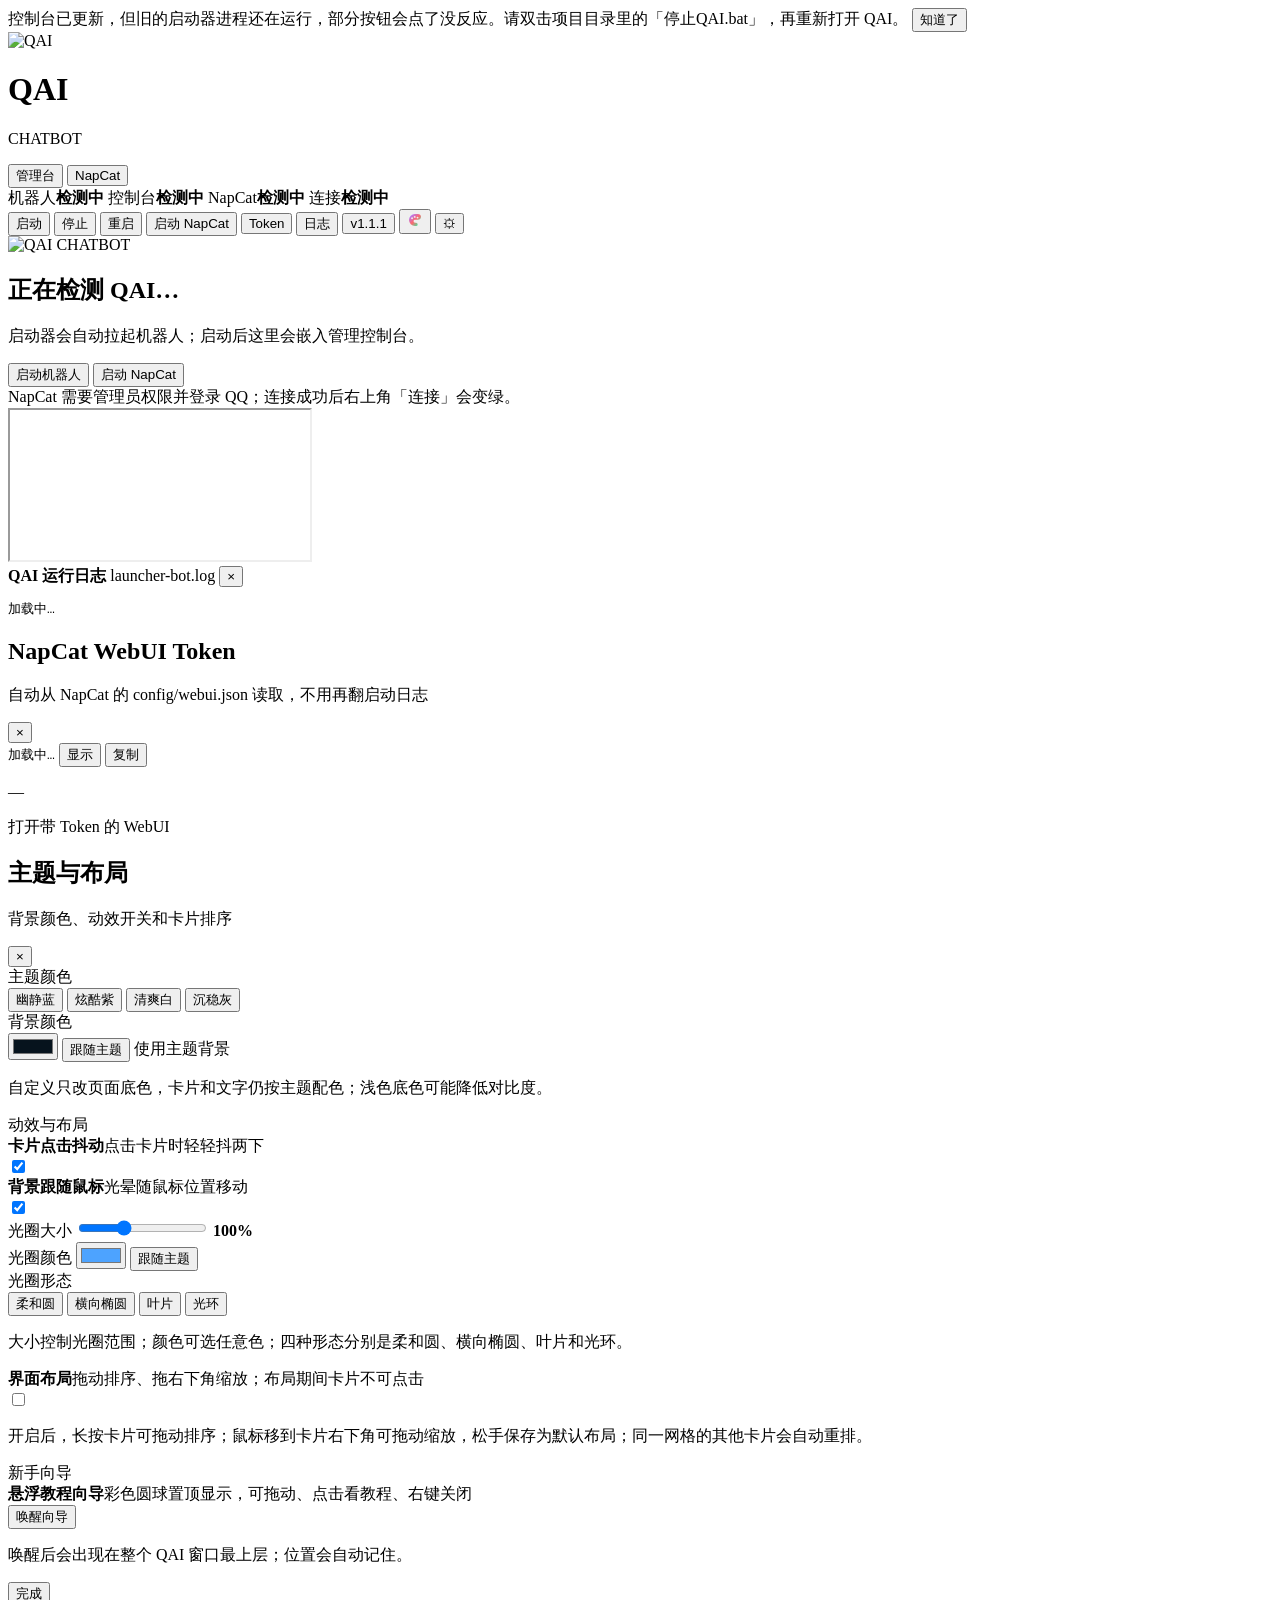
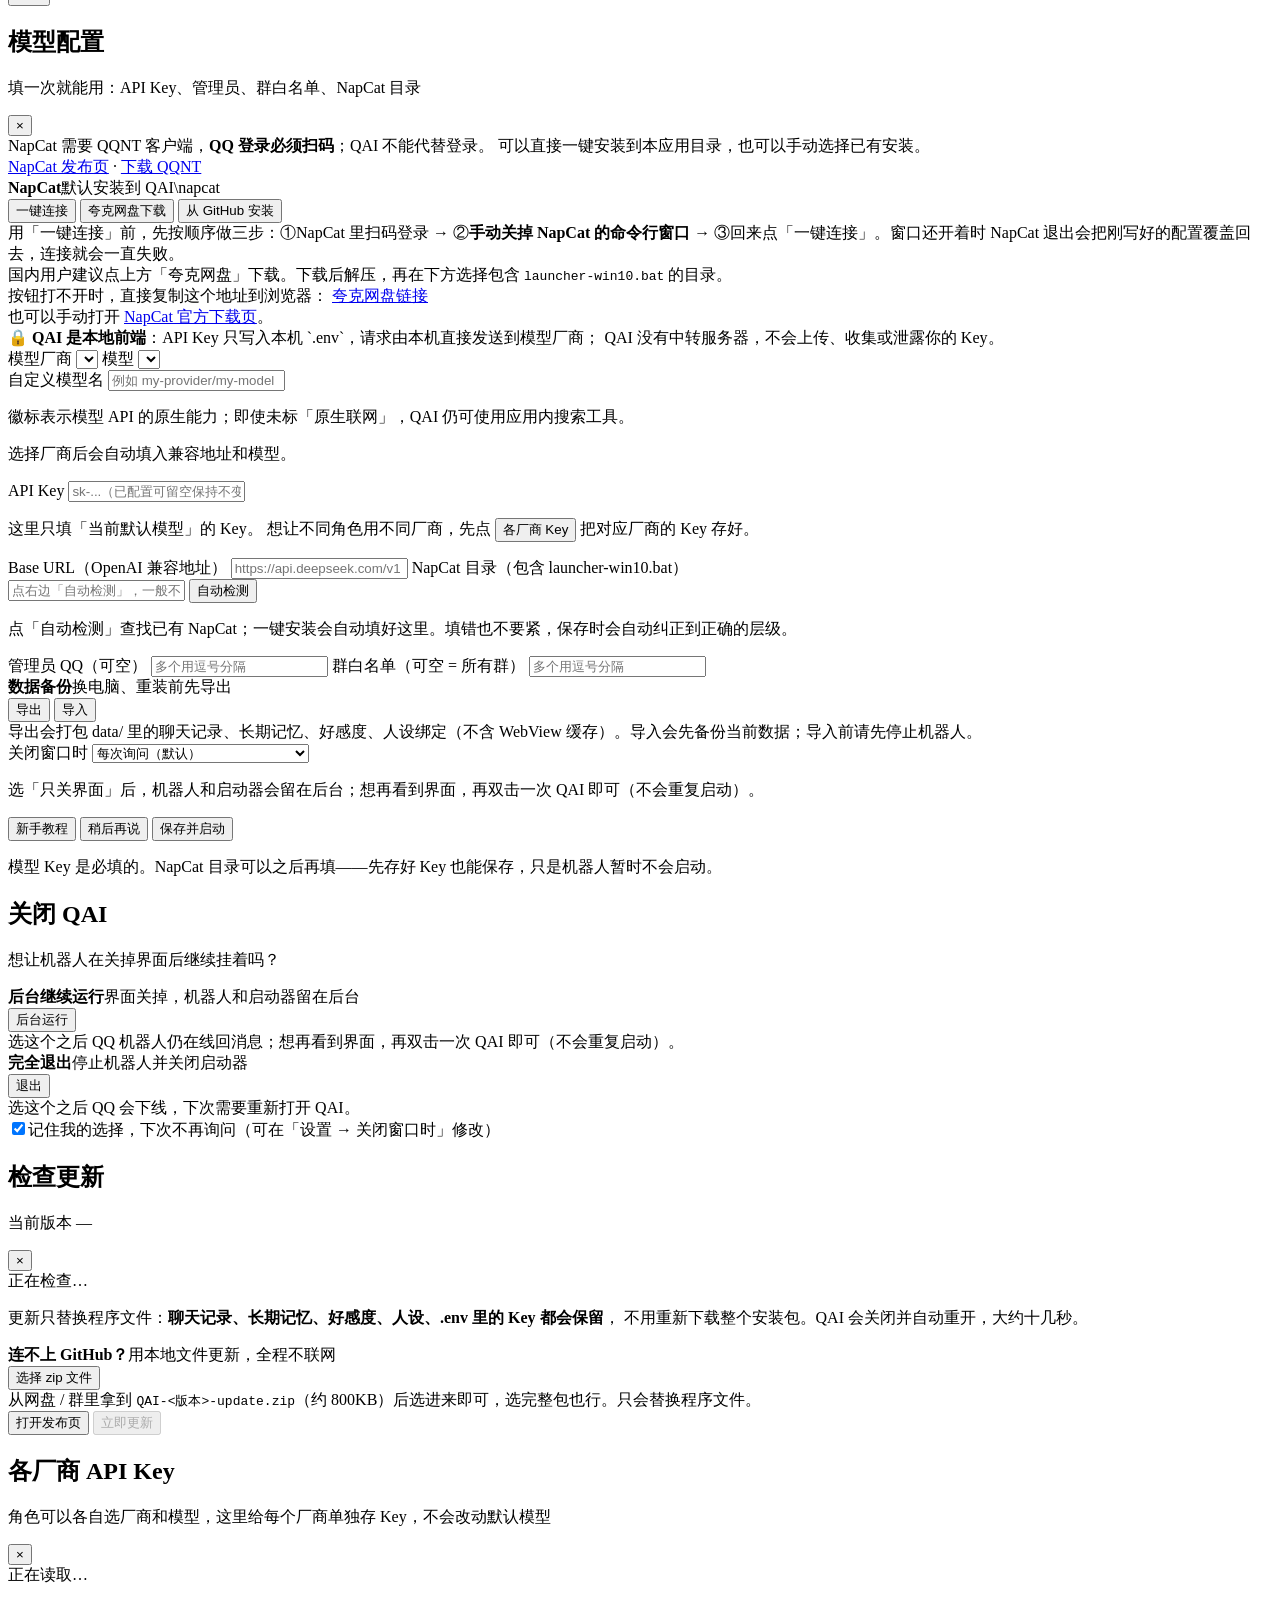
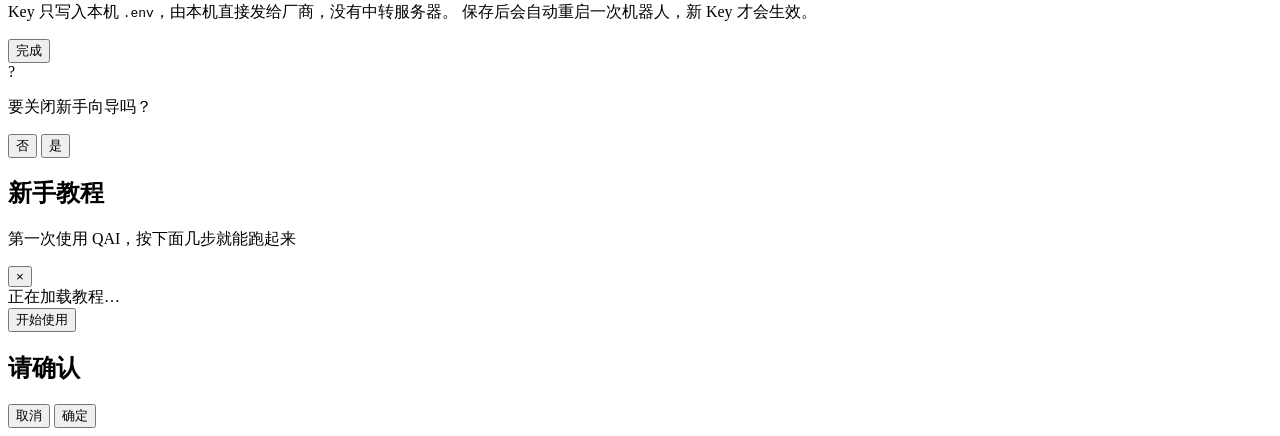
==== commit 3a55fd1e: "feat: 1.2.1 - 自动查找并纠正 NapCat 目录 - setup/detect 改为真正扫描：QAI 目录、下载、桌面、文档、各盘根目录，   最多 6 秒，带跳过目录和数量上限 - 新" ====
--- a/launcher_ui/index.html
+++ b/launcher_ui/index.html
@@ -282,11 +282,11 @@
       <label class="field">
         <span>NapCat 目录（包含 launcher-win10.bat）</span>
         <div class="inline-field">
-          <input id="setupNapdir" placeholder="例如 D:\QAI\napcat" autocomplete="off">
+          <input id="setupNapdir" placeholder="点右边「自动检测」，一般不用手填" autocomplete="off">
           <button class="btn btn-ghost btn-sm" id="setupDetect" type="button">自动检测</button>
         </div>
       </label>
-      <p class="hint" id="setupDetectResult">点「自动检测」查找已有 NapCat；一键安装会自动填好这里。</p>
+      <p class="hint" id="setupDetectResult">点「自动检测」查找已有 NapCat；一键安装会自动填好这里。填错也不要紧，保存时会自动纠正到正确的层级。</p>
       <div class="form-row">
         <label class="field">
           <span>管理员 QQ（可空）</span>
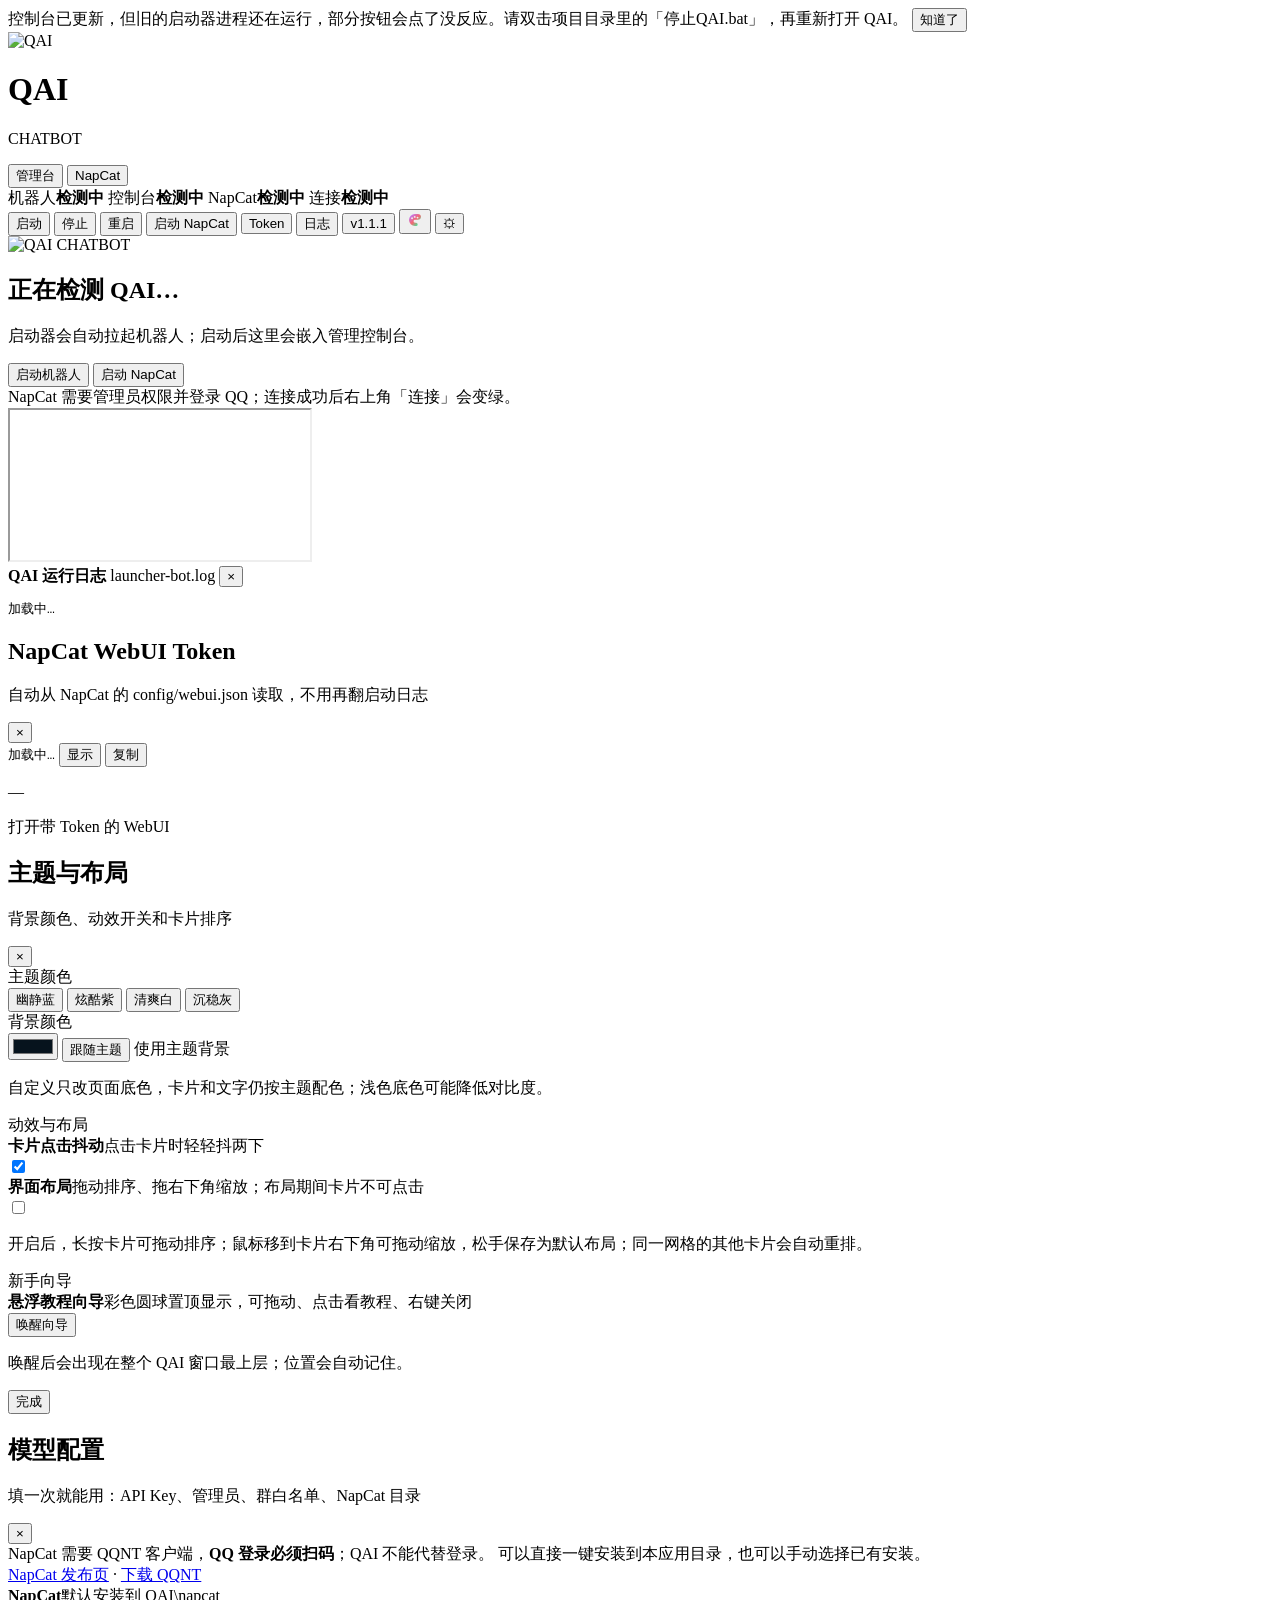
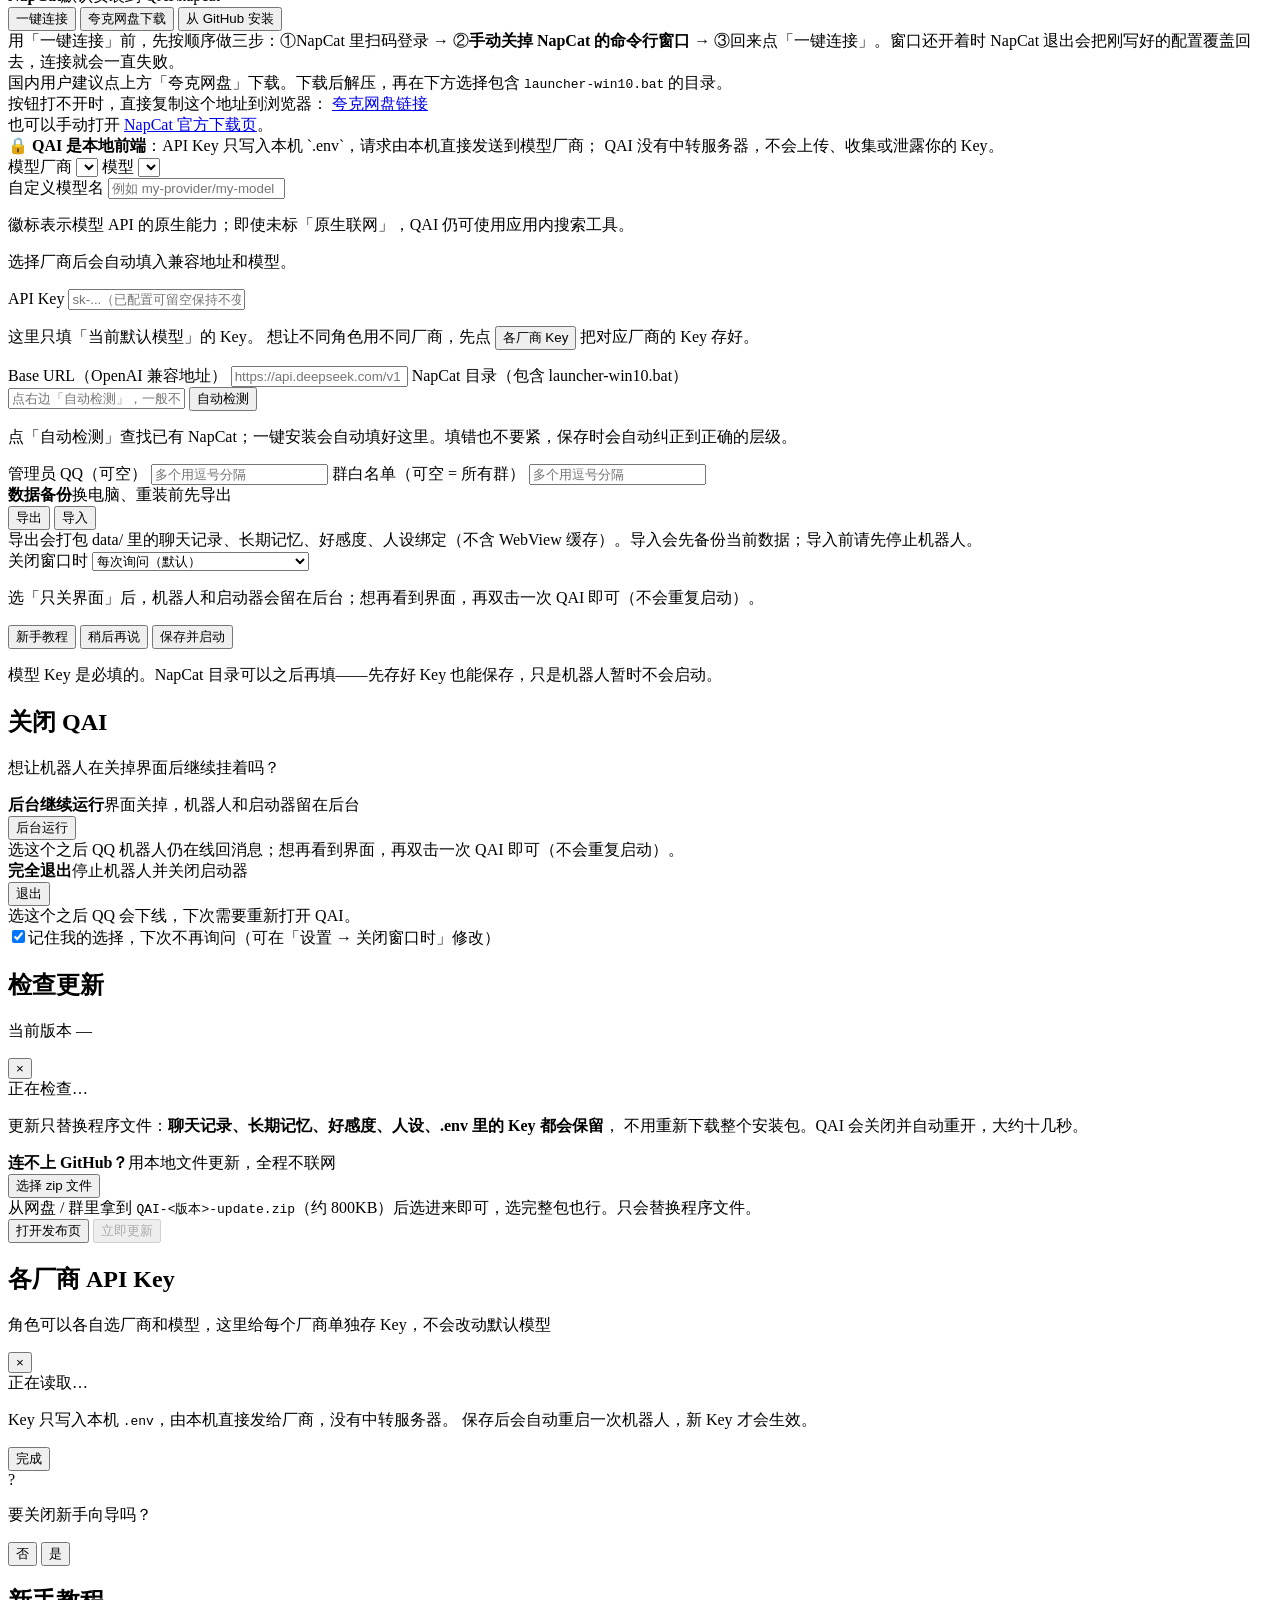
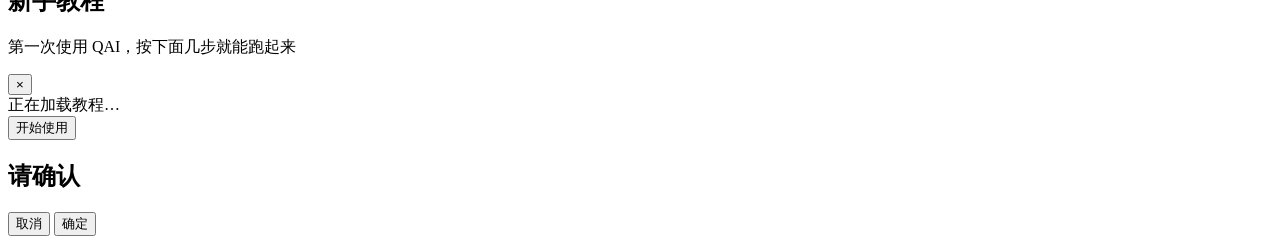
==== commit 66cd1284: "feat: 1.4.2 - phone access, remote login, mobile layout Add mobile access to the web panel:  - New "" ====
--- a/launcher_ui/index.html
+++ b/launcher_ui/index.html
@@ -10,10 +10,8 @@
     try {
       var savedTheme = localStorage.getItem("qai-theme");
       document.documentElement.dataset.theme = savedTheme || "blue";
-    } catch (e) {
-      document.documentElement.dataset.theme = "blue";
-    }
-  </script>
+      // 纯色模式要在首帧就套上，否则会闪一下渐变
+</script>
   <link rel="icon" href="/qai-icon-64.png" type="image/png">
   <link rel="stylesheet" href="/app.css">
   <link rel="stylesheet" href="/theme.css">
@@ -155,32 +153,6 @@
           <label class="switch"><input type="checkbox" id="toggleJiggle" checked><i></i></label>
         </div>
         <div class="switch-row">
-          <div><b>背景跟随鼠标</b><span>光晕随鼠标位置移动</span></div>
-          <label class="switch"><input type="checkbox" id="toggleBgFollow" checked><i></i></label>
-        </div>
-        <div class="glow-settings" id="glowSettings">
-          <div class="glow-row">
-            <span>光圈大小</span>
-            <input type="range" id="glowSize" min="60" max="180" step="5" value="100" aria-label="光圈大小">
-            <b id="glowSizeValue">100%</b>
-          </div>
-          <div class="glow-row">
-            <span>光圈颜色</span>
-            <input type="color" id="glowColor" value="#4da3ff" aria-label="光圈颜色">
-            <button class="btn btn-ghost btn-sm" id="glowReset" type="button">跟随主题</button>
-          </div>
-          <div class="glow-row glow-shape-row">
-            <span>光圈形态</span>
-            <div class="glow-shapes">
-              <button class="glow-shape active" data-shape="soft" type="button">柔和圆</button>
-              <button class="glow-shape" data-shape="wide" type="button">横向椭圆</button>
-              <button class="glow-shape" data-shape="leaf" type="button">叶片</button>
-              <button class="glow-shape" data-shape="ring" type="button">光环</button>
-            </div>
-          </div>
-          <p class="hint">大小控制光圈范围；颜色可选任意色；四种形态分别是柔和圆、横向椭圆、叶片和光环。</p>
-        </div>
-        <div class="switch-row">
           <div><b>界面布局</b><span>拖动排序、拖右下角缩放；布局期间卡片不可点击</span></div>
           <label class="switch"><input type="checkbox" id="toggleCardDrag"><i></i></label>
         </div>
@@ -319,6 +291,8 @@
       </label>
       <p class="hint">选「只关界面」后，机器人和启动器会留在后台；想再看到界面，再双击一次 QAI 即可（不会重复启动）。</p>
 
+
+
       <div class="modal-actions">
         <button class="btn btn-ghost" id="tutorialBtn" type="button">新手教程</button>
         <button class="btn btn-ghost" id="setupLater" type="button">稍后再说</button>
